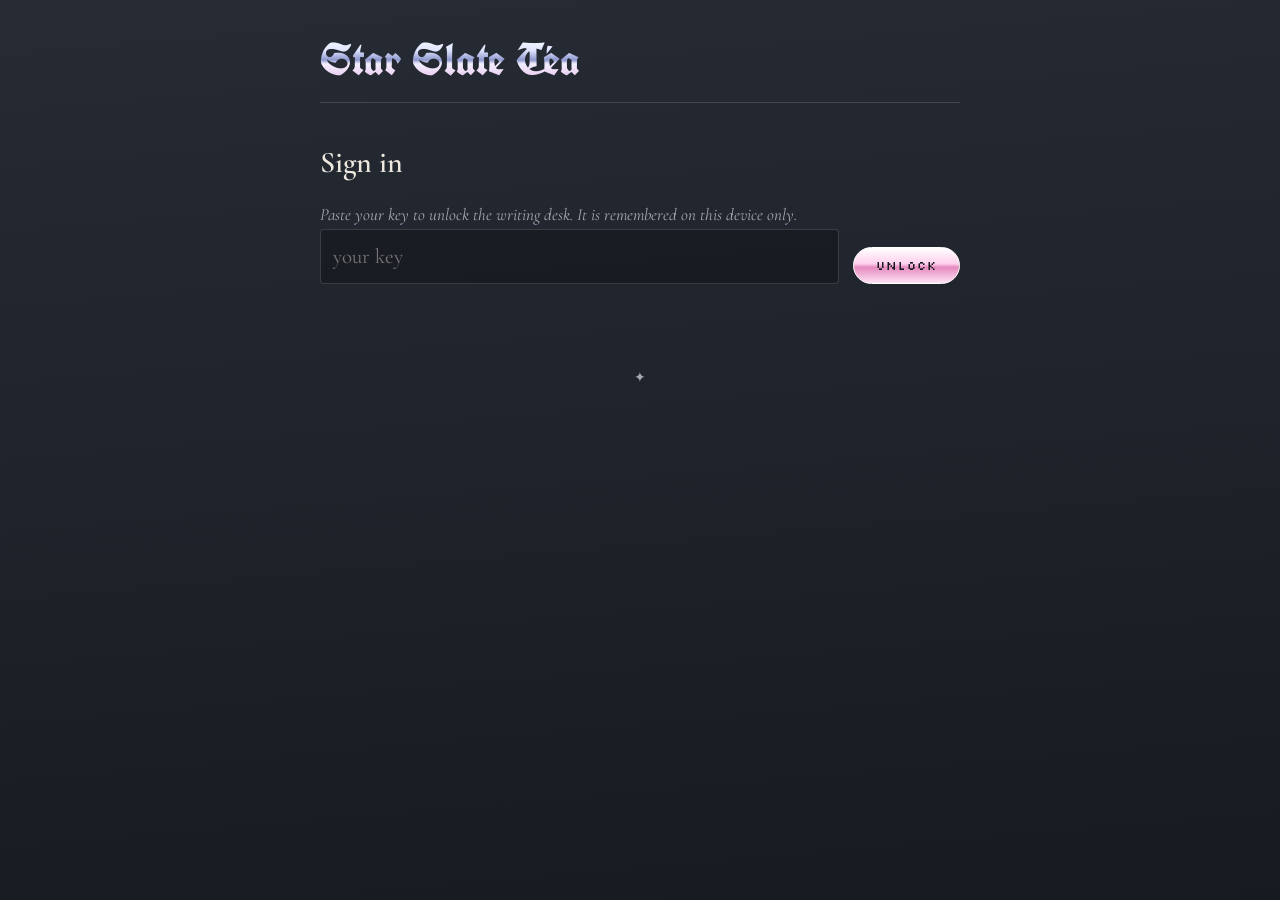
==== write.html @ 83bdcd6d "Bring back the cursor star trail Co-Authored-By: Claude Fable 5.2 <noreply@anthropic.com>" ====
<!DOCTYPE html>
<html lang="en">
<head>
<meta charset="utf-8">
<meta name="viewport" content="width=device-width, initial-scale=1">
<meta name="robots" content="noindex, nofollow">
<title>Writing desk · Star Slate Téa</title>
<link rel="preconnect" href="https://fonts.googleapis.com">
<link rel="preconnect" href="https://fonts.gstatic.com" crossorigin>
<link href="https://fonts.googleapis.com/css2?family=UnifrakturCook:wght@700&family=Cormorant+Garamond:ital,wght@0,400;0,600;1,400&family=Silkscreen&display=swap" rel="stylesheet">
<link rel="stylesheet" href="style.css?v=4">
</head>
<body>

<div class="page">
  <header class="site">
    <a class="title" href="./">Star Slate Téa</a>
    <nav class="tags"><button id="logout" hidden>sign out</button></nav>
  </header>

  <main>
    <!-- signed out -->
    <section class="desk" id="login" hidden>
      <h2>Sign in</h2>
      <p class="hint">Paste your key to unlock the writing desk. It is remembered on this device only.</p>
      <form id="login-form" class="row">
        <input type="password" id="key" aria-label="Key" placeholder="your key" autocomplete="off" required>
        <button class="btn" id="unlock">Unlock</button>
      </form>
      <p class="status" id="login-msg" role="status"></p>
    </section>

    <!-- signed in -->
    <section class="desk" id="editor" hidden>
      <form id="post-form">
        <h2 id="form-heading">New post</h2>

        <label for="title">Title</label>
        <input type="text" id="title" required maxlength="140">

        <div class="row">
          <div><label for="date">Date</label><input type="date" id="date" required></div>
          <div><label for="tag">Tag <i>(optional)</i></label><input type="text" id="tag" list="taglist" maxlength="30"><datalist id="taglist"></datalist></div>
        </div>

        <label for="body">Words</label>
        <textarea id="body" rows="12"></textarea>
        <p class="hint">Leave a blank line between paragraphs. Start a line with &gt; to make it a quote.</p>

        <label for="pics">Pictures <i>(optional)</i></label>
        <input type="file" id="pics" accept="image/*" multiple>
        <div class="thumbs" id="thumbs"></div>

        <div class="row actions">
          <button class="btn" id="publish">Publish</button>
          <button class="btn quiet" type="button" id="cancel" hidden>Cancel editing</button>
        </div>
        <p class="status" id="status" role="status"></p>
      </form>

      <h2>Your posts</h2>
      <ul class="mine" id="list"></ul>
    </section>
  </main>

  <footer class="site-foot">✦</footer>
</div>

<script>
(() => {
  /* Where the blog lives. Publishing saves straight into this GitHub repository. */
  const OWNER = "liamlf", REPO = "tea", BRANCH = "main";
  const API = `https://api.github.com/repos/${OWNER}/${REPO}`;
  const STORE = "ssk-key";
  const MAX_SIDE = 1600; // pictures are shrunk to this before upload

  const $ = (id) => document.getElementById(id);
  const esc = (s) => String(s ?? "").replace(/[&<>"]/g, (c) => ({ "&": "&amp;", "<": "&lt;", ">": "&gt;", '"': "&quot;" }[c]));

  let token = null;
  try { token = localStorage.getItem(STORE); } catch (_) {}
  let posts = [], postsSha, editing = null;
  let pics = []; // { path } for pictures already on the blog, { blob, url } for new ones
  let removed = []; // paths taken off a post being edited

  /* ---------- talking to GitHub ---------- */
  const gh = (path, opts = {}) =>
    fetch(API + path, {
      ...opts,
      cache: "no-store",
      headers: {
        Accept: "application/vnd.github+json",
        Authorization: "Bearer " + token,
        "X-GitHub-Api-Version": "2022-11-28",
        ...(opts.body ? { "Content-Type": "application/json" } : {})
      }
    });

  const toB64 = (str) => {
    const bytes = new TextEncoder().encode(str);
    let out = "";
    for (let i = 0; i < bytes.length; i += 0x8000) out += String.fromCharCode.apply(null, bytes.subarray(i, i + 0x8000));
    return btoa(out);
  };
  const fromB64 = (b64) => new TextDecoder().decode(Uint8Array.from(atob(b64.replace(/\s/g, "")), (c) => c.charCodeAt(0)));

  function explain(status) {
    if (status === 401) return "That key isn't recognised any more. Sign out and paste a fresh one.";
    if (status === 403 || status === 404) return "This key isn't allowed to change the blog.";
    if (status === 409 || status === 422) return "The blog changed somewhere else. Reload this page and try again.";
    return "Something went wrong (" + status + "). Nothing was lost; try again.";
  }

  async function loadPosts() {
    const r = await gh(`/contents/posts.json?ref=${BRANCH}`);
    if (r.status === 404) { posts = []; postsSha = undefined; return; }
    if (!r.ok) throw new Error(explain(r.status));
    const j = await r.json();
    posts = JSON.parse(fromB64(j.content) || "[]");
    postsSha = j.sha;
  }

  async function savePosts(message) {
    const r = await gh("/contents/posts.json", {
      method: "PUT",
      body: JSON.stringify({ message, content: toB64(JSON.stringify(posts, null, 2) + "\n"), sha: postsSha, branch: BRANCH })
    });
    if (!r.ok) throw new Error(explain(r.status));
    postsSha = (await r.json()).content.sha;
  }

  async function uploadPicture(blob, path) {
    const b64 = await new Promise((res, rej) => {
      const fr = new FileReader();
      fr.onload = () => res(String(fr.result).split(",")[1]);
      fr.onerror = rej;
      fr.readAsDataURL(blob);
    });
    const r = await gh("/contents/" + path, { method: "PUT", body: JSON.stringify({ message: "Add picture", content: b64, branch: BRANCH }) });
    if (!r.ok) throw new Error(explain(r.status));
  }

  async function deleteFile(path) { // best effort: a leftover picture is harmless
    try {
      const r = await gh(`/contents/${path}?ref=${BRANCH}`);
      if (!r.ok) return;
      const { sha } = await r.json();
      await gh("/contents/" + path, { method: "DELETE", body: JSON.stringify({ message: "Remove picture", sha, branch: BRANCH }) });
    } catch (_) {}
  }

  /* ---------- pictures ---------- */
  async function shrink(file) {
    const bmp = await createImageBitmap(file, { imageOrientation: "from-image" });
    const k = Math.min(1, MAX_SIDE / Math.max(bmp.width, bmp.height));
    const c = document.createElement("canvas");
    c.width = Math.round(bmp.width * k);
    c.height = Math.round(bmp.height * k);
    c.getContext("2d").drawImage(bmp, 0, 0, c.width, c.height);
    // re-encoding also drops hidden photo data such as where it was taken
    return new Promise((res) => c.toBlob(res, "image/jpeg", 0.85));
  }

  function drawThumbs() {
    $("thumbs").innerHTML = pics.map((p, i) =>
      `<figure><img src="${esc(p.url || p.path)}" alt=""><button type="button" data-i="${i}" aria-label="Remove picture">✕</button></figure>`).join("");
  }

  $("pics").addEventListener("change", async (e) => {
    for (const file of e.target.files) {
      try {
        const blob = await shrink(file);
        pics.push({ blob, url: URL.createObjectURL(blob) });
      } catch (_) {
        say("status", `Couldn't read "${file.name}". Try a JPG or PNG.`, true);
      }
    }
    e.target.value = "";
    drawThumbs();
  });

  $("thumbs").addEventListener("click", (e) => {
    const b = e.target.closest("button");
    if (!b) return;
    const [gone] = pics.splice(+b.dataset.i, 1);
    if (gone.path) removed.push(gone.path);
    drawThumbs();
  });

  /* ---------- the form ---------- */
  const say = (id, text, bad) => { $(id).textContent = text; $(id).classList.toggle("bad", !!bad); };
  const today = () => { const d = new Date(); return new Date(d - d.getTimezoneOffset() * 60000).toISOString().slice(0, 10); };

  function slug(title) {
    const base = title.toLowerCase().normalize("NFD").replace(/[̀-ͯ]/g, "").replace(/[^a-z0-9]+/g, "-").replace(/^-+|-+$/g, "") || "post";
    let id = base, n = 2;
    while (posts.some((p) => p.id === id)) id = base + "-" + n++;
    return id;
  }

  function resetForm() {
    editing = null; pics = []; removed = [];
    $("post-form").reset();
    $("date").value = today();
    $("form-heading").textContent = "New post";
    $("publish").textContent = "Publish";
    $("cancel").hidden = true;
    drawThumbs();
  }

  function drawList() {
    $("taglist").innerHTML = [...new Set(posts.map((p) => p.tag).filter(Boolean))].map((t) => `<option value="${esc(t)}">`).join("");
    $("list").innerHTML = posts.length
      ? posts.map((p) => `<li><span><b>${esc(p.title)}</b> <small>${esc(p.date)}</small></span>
          <span><button type="button" class="link" data-edit="${esc(p.id)}">edit</button> <button type="button" class="link" data-del="${esc(p.id)}">delete</button></span></li>`).join("")
      : `<li class="hint">Nothing published yet.</li>`;
  }

  $("list").addEventListener("click", async (e) => {
    const b = e.target.closest("button");
    if (!b) return;
    const p = posts.find((x) => x.id === (b.dataset.edit || b.dataset.del));
    if (!p) return;

    if (b.dataset.edit) {
      resetForm();
      editing = p.id;
      $("title").value = p.title; $("date").value = p.date; $("tag").value = p.tag || ""; $("body").value = p.body || "";
      pics = (p.images || []).map((path) => ({ path }));
      $("form-heading").textContent = "Editing a post";
      $("publish").textContent = "Save changes";
      $("cancel").hidden = false;
      drawThumbs();
      say("status", "");
      scrollTo(0, 0);
      return;
    }

    if (!confirm(`Delete "${p.title}"? This can't be undone here.`)) return;
    b.disabled = true;
    try {
      posts = posts.filter((x) => x.id !== p.id);
      await savePosts("Delete post: " + p.title);
      for (const path of p.images || []) await deleteFile(path);
      if (editing === p.id) resetForm();
      say("status", "Deleted. It disappears from the blog in about a minute.");
    } catch (err) {
      await loadPosts().catch(() => {});
      say("status", err.message, true);
    }
    drawList();
  });

  $("cancel").addEventListener("click", () => { resetForm(); say("status", ""); });

  $("post-form").addEventListener("submit", async (e) => {
    e.preventDefault();
    const btn = $("publish");
    btn.disabled = true;
    try {
      const images = [];
      const fresh = pics.filter((p) => p.blob).length;
      let n = 0;
      for (const p of pics) {
        if (p.path) { images.push(p.path); continue; }
        say("status", `Uploading picture ${++n} of ${fresh}…`);
        const path = `photos/${Date.now()}-${n}.jpg`;
        await uploadPicture(p.blob, path);
        p.path = path; delete p.blob;
        images.push(path);
      }

      say("status", "Publishing…");
      const title = $("title").value.trim();
      const post = { id: editing || slug(title), title, date: $("date").value, tag: $("tag").value.trim().toLowerCase(), images, body: $("body").value.trim() };
      if (!post.tag) delete post.tag;
      if (!images.length) delete post.images;

      const at = posts.findIndex((p) => p.id === editing);
      if (at >= 0) posts[at] = post; else posts.unshift(post);
      posts = posts.map((p, i) => [p, i]).sort((a, b) => String(b[0].date).localeCompare(String(a[0].date)) || a[1] - b[1]).map((x) => x[0]);

      await savePosts((editing ? "Edit post: " : "New post: ") + title);
      for (const path of removed) await deleteFile(path);

      const was = editing;
      resetForm();
      drawList();
      $("status").innerHTML = `${was ? "Saved" : "Published"}. It shows up on <a href="./#${esc(post.id)}">the blog</a> in about a minute.`;
      $("status").classList.remove("bad");
    } catch (err) {
      say("status", err.message || "Couldn't reach GitHub. Check your connection and try again.", true);
    }
    btn.disabled = false;
  });

  /* ---------- signing in and out ---------- */
  async function open() {
    $("login").hidden = true; $("editor").hidden = false; $("logout").hidden = false;
    resetForm();
    try { await loadPosts(); } catch (err) { say("status", err.message, true); }
    drawList();
  }
  function close() {
    token = null;
    try { localStorage.removeItem(STORE); } catch (_) {}
    $("editor").hidden = true; $("logout").hidden = true; $("login").hidden = false;
    $("key").value = "";
  }

  $("login-form").addEventListener("submit", async (e) => {
    e.preventDefault();
    token = $("key").value.trim();
    $("unlock").disabled = true;
    say("login-msg", "Checking…");
    try {
      const r = await gh("");
      if (!r.ok) throw new Error(r.status === 401 ? "That key isn't right." : explain(r.status));
      try { localStorage.setItem(STORE, token); } catch (_) {}
      say("login-msg", "");
      open();
    } catch (err) {
      token = null;
      say("login-msg", err.message || "Couldn't reach GitHub.", true);
    }
    $("unlock").disabled = false;
  });

  $("logout").addEventListener("click", close);

  token ? open() : ($("login").hidden = false);
})();
</script>
</body>
</html>
---- style.css ----
/* Téa — slate, chalk, a few stars */

:root {
  --slate-deep: #171a20;
  --slate: #262b34;
  --chalk: #ece8de;
  --chalk-dim: #a4a9b6;
  --line: rgba(236, 232, 222, .16);
  --pink: #ff9fd6;
  --peri: #aab6ff;

  --f-black: "UnifrakturCook", "Old English Text MT", fantasy;
  --f-serif: "Cormorant Garamond", Georgia, serif;
  --f-pixel: "Silkscreen", "Courier New", monospace;
}

* { box-sizing: border-box; }

body {
  margin: 0;
  min-height: 100vh;
  color: var(--chalk);
  font-family: var(--f-serif);
  font-size: 21px;
  line-height: 1.6;
  background: linear-gradient(175deg, var(--slate) 0%, var(--slate-deep) 100%) fixed;
}

#sky { position: fixed; inset: 0; width: 100%; height: 100%; pointer-events: none; }

.page { position: relative; max-width: 680px; margin: 0 auto; padding: 0 20px; }

a { color: var(--pink); text-decoration-thickness: 1px; text-underline-offset: 3px; }
a:hover { color: #fff; }
:focus-visible { outline: 2px dashed var(--pink); outline-offset: 3px; }

/* ---------- header ---------- */
.site {
  display: flex;
  align-items: baseline;
  justify-content: space-between;
  flex-wrap: wrap;
  gap: 8px 24px;
  padding: 36px 0 18px;
  border-bottom: 1px solid var(--line);
}
.title {
  font-family: var(--f-black);
  font-size: 44px;
  line-height: 1.1;
  text-decoration: none;
  background: linear-gradient(180deg, #fff 0%, #dfe4ff 30%, #8d97cc 50%, #f3efff 58%, #e3b9e6 100%);
  -webkit-background-clip: text;
  background-clip: text;
  color: transparent;
}

.tags { display: flex; flex-wrap: wrap; gap: 4px 16px; }
.tags button, .meta, .back, .pager a {
  font-family: var(--f-pixel);
  font-size: 11px;
  letter-spacing: .08em;
  text-transform: lowercase;
}
.tags button {
  padding: 4px 0;
  border: 0;
  background: none;
  color: var(--chalk-dim);
  cursor: pointer;
}
.tags button:hover { color: #fff; }
.tags button[aria-pressed="true"] { color: var(--pink); }

/* ---------- posts ---------- */
.post { padding: 40px 0; border-bottom: 1px solid var(--line); }
.post:last-of-type { border-bottom: 0; }

.meta { margin: 0 0 6px; color: var(--peri); }
.meta span + span::before { content: " ✦ "; color: var(--chalk-dim); }

.post h2 {
  margin: 0 0 16px;
  font-weight: 600;
  font-size: 36px;
  line-height: 1.15;
  text-wrap: balance;
}
.post h2 a { color: inherit; text-decoration: none; }
.post h2 a:hover { color: var(--pink); }

.body p { margin: 0 0 1em; text-wrap: pretty; white-space: pre-line; }
.body > :last-child { margin-bottom: 0; }
.body blockquote {
  margin: 1.2em 0;
  padding-left: 18px;
  border-left: 2px solid var(--pink);
  font-style: italic;
  white-space: pre-line;
}
.body img, .post > img { display: block; max-width: 100%; height: auto; margin: 0 0 1em; border-radius: 4px; }

/* the one piece of manuscript left: a drop cap on the full post */
.single .body > p:first-of-type::first-letter {
  float: left;
  padding: 6px 10px 0 0;
  font-family: var(--f-black);
  font-size: 3.6em;
  line-height: .8;
  color: var(--pink);
}

.more { display: inline-block; margin-top: 12px; font-style: italic; }

.back { display: inline-block; margin-top: 28px; color: var(--chalk-dim); text-decoration: none; }
.back:hover { color: #fff; }

.pager { display: flex; justify-content: space-between; gap: 16px; padding: 22px 0 0; }
.pager a { color: var(--chalk-dim); text-decoration: none; }
.pager a:hover { color: #fff; }

.empty { padding: 60px 0; text-align: center; font-style: italic; color: var(--chalk-dim); }

.site-foot { padding: 30px 0 50px; text-align: center; color: var(--chalk-dim); font-size: 14px; }
.site-foot a { color: inherit; text-decoration: none; cursor: default; }

.glint {
  position: fixed;
  z-index: 20;
  pointer-events: none;
  font-size: 14px;
  line-height: 1;
  color: #fff;
  text-shadow: 0 0 8px var(--pink);
  animation: glint .8s ease-out forwards;
}
@keyframes glint { to { opacity: 0; transform: translate(var(--dx), 26px) scale(.2) rotate(140deg); } }

.write-link { font-family: var(--f-pixel); font-size: 11px; letter-spacing: .08em; padding: 4px 0; text-decoration: none; }

/* ---------- writing desk (write.html) ---------- */
.desk { padding: 36px 0 10px; }
.desk h2 { margin: 0 0 14px; font-weight: 600; font-size: 30px; }
.desk form + h2 { margin-top: 50px; padding-top: 30px; border-top: 1px solid var(--line); }
.desk label { display: block; margin: 18px 0 6px; font-family: var(--f-pixel); font-size: 11px; letter-spacing: .08em; text-transform: lowercase; color: var(--peri); }
.desk label i { font-style: normal; color: var(--chalk-dim); }
.desk input[type="text"], .desk input[type="password"], .desk input[type="date"], .desk textarea {
  width: 100%;
  padding: 10px 12px;
  color: var(--chalk);
  font: inherit;
  background: rgba(0, 0, 0, .25);
  border: 1px solid var(--line);
  border-radius: 4px;
  color-scheme: dark;
}
.desk textarea { display: block; resize: vertical; line-height: 1.5; }
.desk input:focus, .desk textarea:focus { outline: none; border-color: var(--pink); }
.desk input[type="file"] { font-family: var(--f-serif); font-size: 17px; color: var(--chalk-dim); max-width: 100%; }
.row { display: flex; gap: 14px; align-items: flex-end; }
.row > div, .row > input { flex: 1; min-width: 0; }
.actions { margin-top: 26px; align-items: center; }
.hint { margin: 6px 0 0; font-size: 17px; font-style: italic; color: var(--chalk-dim); }
.btn {
  padding: 10px 22px;
  font-family: var(--f-pixel);
  font-size: 12px;
  letter-spacing: .08em;
  text-transform: lowercase;
  color: var(--slate-deep);
  background: linear-gradient(180deg, #fff 0%, #ffd0ec 45%, #e58abf 55%, #ffe3f4 100%);
  border: 1px solid #fff;
  border-radius: 999px;
  cursor: pointer;
}
.btn:disabled { opacity: .5; cursor: progress; }
.btn.quiet { background: none; color: var(--chalk-dim); border-color: var(--line); }
.status { min-height: 1.6em; margin: 14px 0 0; font-size: 18px; font-style: italic; }
.status.bad { color: #ff9a9a; }
.thumbs { display: flex; flex-wrap: wrap; gap: 10px; margin-top: 12px; }
.thumbs figure { position: relative; margin: 0; }
.thumbs img { display: block; width: 110px; height: 110px; object-fit: cover; border-radius: 4px; border: 1px solid var(--line); }
.thumbs button {
  position: absolute; top: -8px; right: -8px;
  width: 24px; height: 24px; padding: 0;
  font-size: 11px; line-height: 1;
  color: var(--slate-deep); background: #fff; border: 0; border-radius: 50%; cursor: pointer;
}
.mine { margin: 0; padding: 0; list-style: none; }
.mine li { display: flex; justify-content: space-between; gap: 16px; padding: 10px 0; border-bottom: 1px solid var(--line); }
.mine small { margin-left: 8px; font-family: var(--f-pixel); font-size: 10px; color: var(--chalk-dim); }
.link { padding: 0 0 0 10px; font: inherit; font-style: italic; color: var(--pink); background: none; border: 0; cursor: pointer; }
.link:hover { color: #fff; }

@media (max-width: 560px) {
  body { font-size: 19px; }
  .title { font-size: 36px; }
  .post { padding: 30px 0; }
  .post h2 { font-size: 29px; }
}
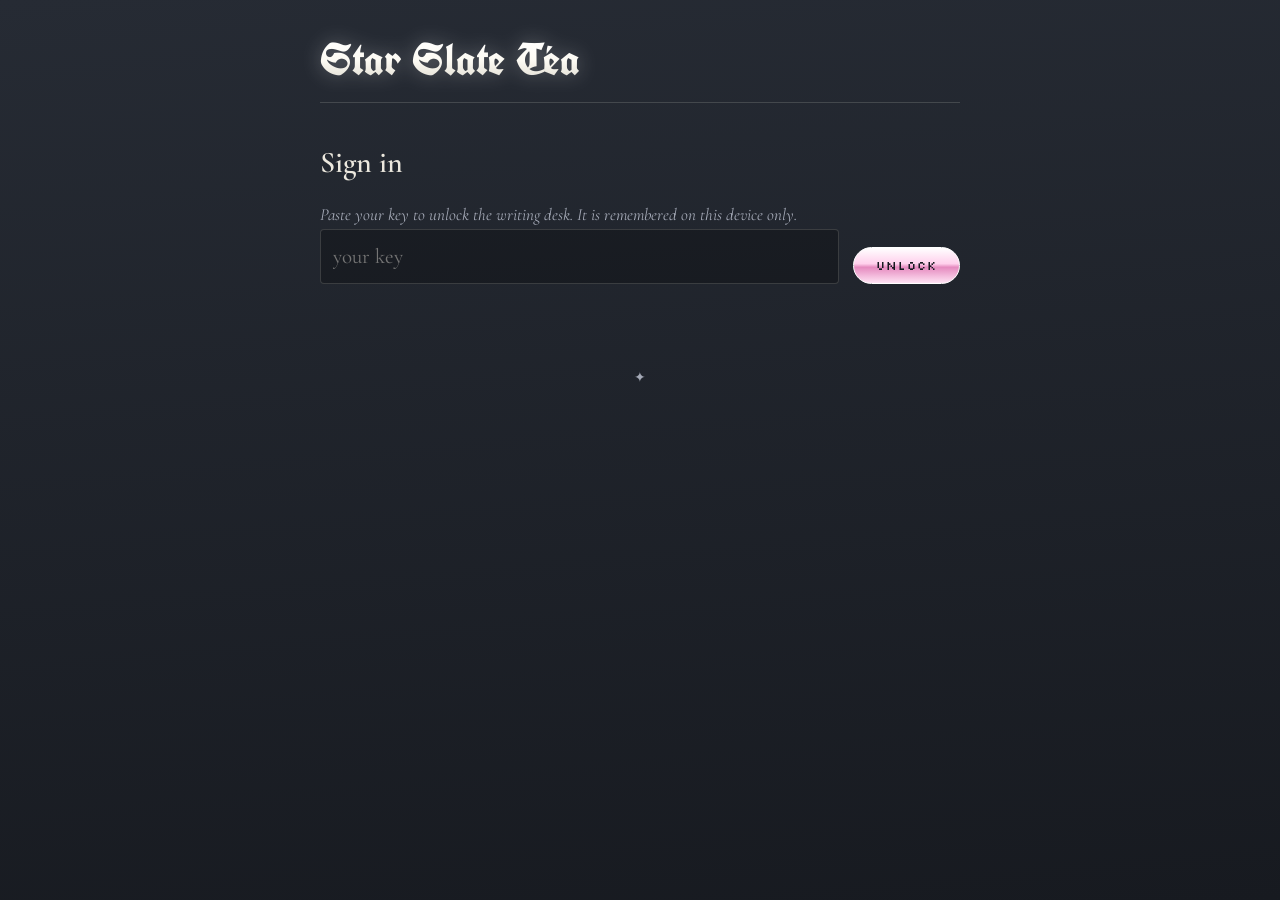
==== commit f90e4a0e: "Make the title moon-white Co-Authored-By: Claude Fable 5.2 <noreply@anthropic.com>" ====
--- a/write.html
+++ b/write.html
@@ -8,7 +8,7 @@
 <link rel="preconnect" href="https://fonts.googleapis.com">
 <link rel="preconnect" href="https://fonts.gstatic.com" crossorigin>
 <link href="https://fonts.googleapis.com/css2?family=UnifrakturCook:wght@700&family=Cormorant+Garamond:ital,wght@0,400;0,600;1,400&family=Silkscreen&display=swap" rel="stylesheet">
-<link rel="stylesheet" href="style.css?v=4">
+<link rel="stylesheet" href="style.css?v=6">
 </head>
 <body>
 
@@ -51,6 +51,14 @@
         <input type="file" id="pics" accept="image/*" multiple>
         <div class="thumbs" id="thumbs"></div>
 
+        <label for="song">Songs <i>(optional)</i></label>
+        <div class="row">
+          <input type="text" id="song" placeholder="paste a Spotify link" autocomplete="off">
+          <button class="btn quiet" type="button" id="add-song">Add</button>
+        </div>
+        <p class="hint">In Spotify: Share → Copy Song Link. Albums and playlists work too.</p>
+        <div class="songs" id="songs"></div>
+
         <div class="row actions">
           <button class="btn" id="publish">Publish</button>
           <button class="btn quiet" type="button" id="cancel" hidden>Cancel editing</button>
@@ -82,6 +90,7 @@
   let posts = [], postsSha, editing = null;
   let pics = []; // { path } for pictures already on the blog, { blob, url } for new ones
   let removed = []; // paths taken off a post being edited
+  let songs = []; // e.g. "track/abc123"
 
   /* ---------- talking to GitHub ---------- */
   const gh = (path, opts = {}) =>
@@ -187,6 +196,38 @@
     drawThumbs();
   });
 
+  /* ---------- songs ---------- */
+  // a Spotify link or URI becomes "track/abc123" (also album, playlist, episode, show)
+  function parseSong(text) {
+    const m = String(text).match(/open\.spotify\.com\/(?:intl-[a-z-]+\/)?(track|album|playlist|episode|show)\/([A-Za-z0-9]+)/i)
+      || String(text).match(/spotify:(track|album|playlist|episode|show):([A-Za-z0-9]+)/i);
+    return m ? m[1].toLowerCase() + "/" + m[2] : null;
+  }
+
+  function drawSongs() {
+    $("songs").innerHTML = songs.map((s, i) =>
+      `<figure><iframe src="https://open.spotify.com/embed/${esc(s)}" height="80" loading="lazy" title="Spotify player" allow="encrypted-media"></iframe><button type="button" data-i="${i}" aria-label="Remove song">✕</button></figure>`).join("");
+  }
+
+  function addSong() {
+    const s = parseSong($("song").value);
+    if (!s) return say("status", "That doesn't look like a Spotify link. Use Share → Copy Song Link in Spotify.", true);
+    if (!songs.includes(s)) songs.push(s);
+    $("song").value = "";
+    say("status", "");
+    drawSongs();
+  }
+
+  $("add-song").addEventListener("click", addSong);
+  $("song").addEventListener("keydown", (e) => { if (e.key === "Enter") { e.preventDefault(); addSong(); } });
+  $("song").addEventListener("paste", () => setTimeout(() => parseSong($("song").value) && addSong()));
+  $("songs").addEventListener("click", (e) => {
+    const b = e.target.closest("button");
+    if (!b) return;
+    songs.splice(+b.dataset.i, 1);
+    drawSongs();
+  });
+
   /* ---------- the form ---------- */
   const say = (id, text, bad) => { $(id).textContent = text; $(id).classList.toggle("bad", !!bad); };
   const today = () => { const d = new Date(); return new Date(d - d.getTimezoneOffset() * 60000).toISOString().slice(0, 10); };
@@ -199,7 +240,8 @@
   }
 
   function resetForm() {
-    editing = null; pics = []; removed = [];
+    editing = null; pics = []; removed = []; songs = [];
+    drawSongs();
     $("post-form").reset();
     $("date").value = today();
     $("form-heading").textContent = "New post";
@@ -227,6 +269,8 @@
       editing = p.id;
       $("title").value = p.title; $("date").value = p.date; $("tag").value = p.tag || ""; $("body").value = p.body || "";
       pics = (p.images || []).map((path) => ({ path }));
+      songs = (p.songs || []).slice();
+      drawSongs();
       $("form-heading").textContent = "Editing a post";
       $("publish").textContent = "Save changes";
       $("cancel").hidden = false;
@@ -272,8 +316,9 @@
 
       say("status", "Publishing…");
       const title = $("title").value.trim();
-      const post = { id: editing || slug(title), title, date: $("date").value, tag: $("tag").value.trim().toLowerCase(), images, body: $("body").value.trim() };
+      const post = { id: editing || slug(title), title, date: $("date").value, tag: $("tag").value.trim().toLowerCase(), images, songs: songs.slice(), body: $("body").value.trim() };
       if (!post.tag) delete post.tag;
+      if (!post.songs.length) delete post.songs;
       if (!images.length) delete post.images;
 
       const at = posts.findIndex((p) => p.id === editing);
--- a/style.css
+++ b/style.css
@@ -49,10 +49,11 @@
   font-size: 44px;
   line-height: 1.1;
   text-decoration: none;
-  background: linear-gradient(180deg, #fff 0%, #dfe4ff 30%, #8d97cc 50%, #f3efff 58%, #e3b9e6 100%);
+  background: linear-gradient(180deg, #ffffff 0%, #fdfbf4 50%, #ebe8df 78%, #cdd0da 100%);
   -webkit-background-clip: text;
   background-clip: text;
   color: transparent;
+  filter: drop-shadow(0 0 10px rgba(255, 255, 255, .3));
 }
 
 .tags { display: flex; flex-wrap: wrap; gap: 4px 16px; }
@@ -123,6 +124,16 @@
 
 .site-foot { padding: 30px 0 50px; text-align: center; color: var(--chalk-dim); font-size: 14px; }
 .site-foot a { color: inherit; text-decoration: none; cursor: default; }
+
+.song { display: block; width: 100%; margin: 18px 0 0; border: 0; border-radius: 12px; color-scheme: normal; }
+.songs figure { position: relative; margin: 12px 0 0; }
+.songs iframe { display: block; width: 100%; border: 0; border-radius: 12px; color-scheme: normal; }
+.songs button {
+  position: absolute; top: -8px; right: -8px;
+  width: 24px; height: 24px; padding: 0;
+  font-size: 11px; line-height: 1;
+  color: var(--slate-deep); background: #fff; border: 0; border-radius: 50%; cursor: pointer;
+}
 
 .glint {
   position: fixed;
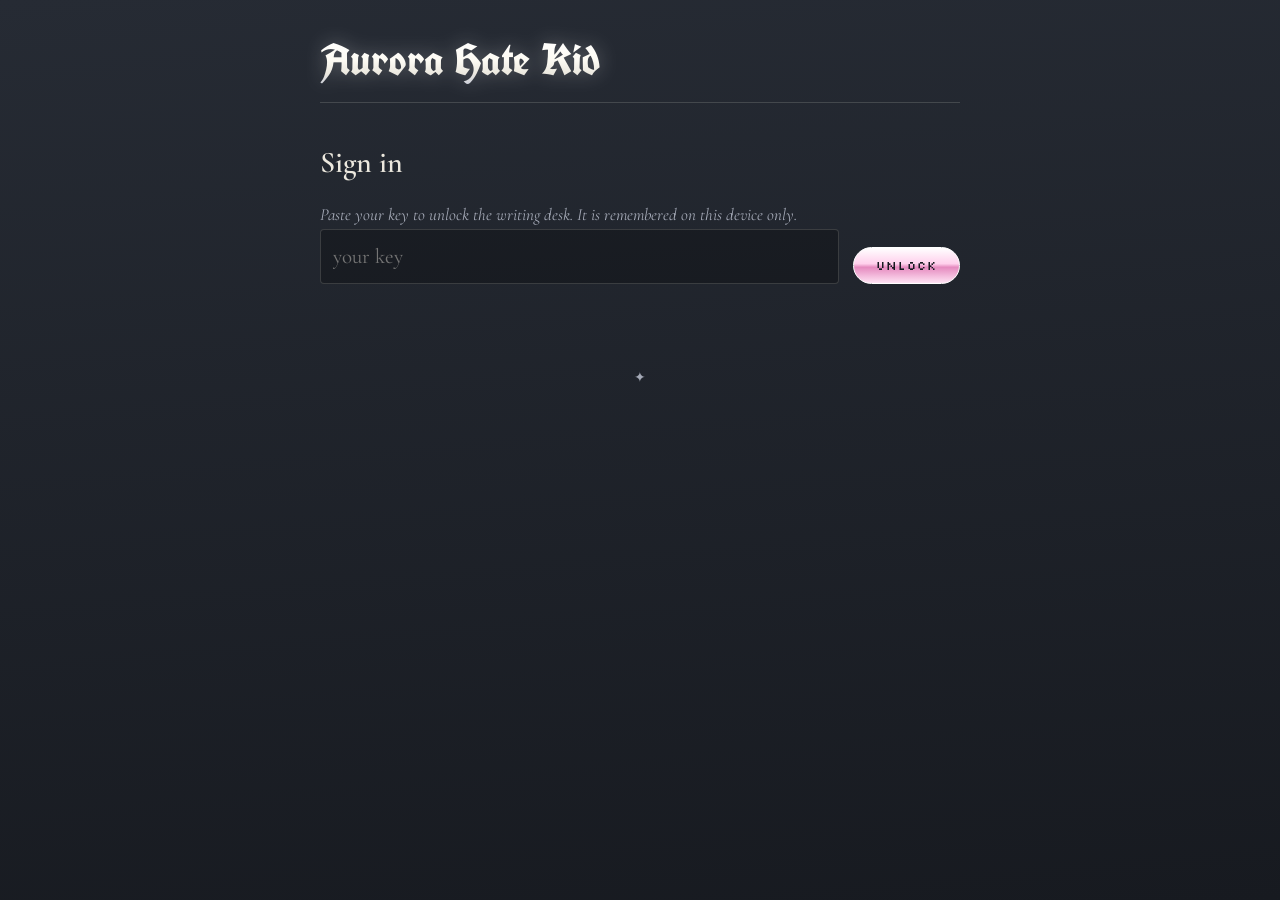
==== commit e961be1e: "Rename blog to Aurora Hate Kid Co-Authored-By: Claude Opus 5.5 <noreply@anthropic.com>" ====
--- a/write.html
+++ b/write.html
@@ -4,17 +4,17 @@
 <meta charset="utf-8">
 <meta name="viewport" content="width=device-width, initial-scale=1">
 <meta name="robots" content="noindex, nofollow">
-<title>Writing desk · Star Slate Téa</title>
+<title>Writing desk · Aurora Hate Kid</title>
 <link rel="preconnect" href="https://fonts.googleapis.com">
 <link rel="preconnect" href="https://fonts.gstatic.com" crossorigin>
 <link href="https://fonts.googleapis.com/css2?family=UnifrakturCook:wght@700&family=Cormorant+Garamond:ital,wght@0,400;0,600;1,400&family=Silkscreen&display=swap" rel="stylesheet">
-<link rel="stylesheet" href="style.css?v=6">
+<link rel="stylesheet" href="style.css?v=7">
 </head>
 <body>
 
 <div class="page">
   <header class="site">
-    <a class="title" href="./">Star Slate Téa</a>
+    <a class="title" href="./">Aurora Hate Kid</a>
     <nav class="tags"><button id="logout" hidden>sign out</button></nav>
   </header>
 
--- a/style.css
+++ b/style.css
@@ -54,6 +54,14 @@
   background-clip: text;
   color: transparent;
   filter: drop-shadow(0 0 10px rgba(255, 255, 255, .3));
+}
+
+.subline {
+  margin: 4px 0 0;
+  font-style: italic;
+  font-size: 16px;
+  line-height: 1.3;
+  color: var(--chalk-dim);
 }
 
 .tags { display: flex; flex-wrap: wrap; gap: 4px 16px; }
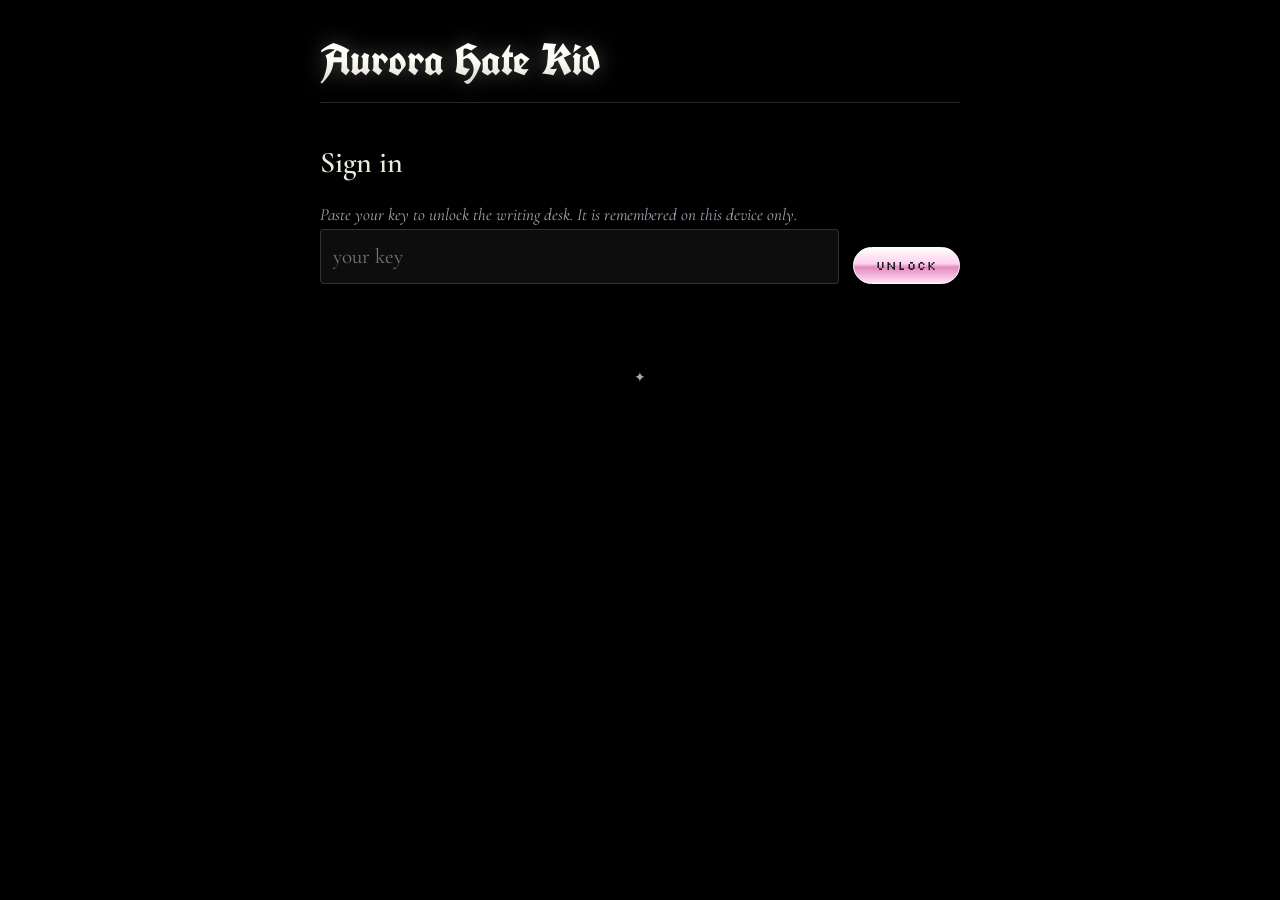
==== commit 1616bece: "Remove forest, black background Co-Authored-By: Claude Opus 5.5 <noreply@anthropic.com>" ====
--- a/write.html
+++ b/write.html
@@ -8,7 +8,7 @@
 <link rel="preconnect" href="https://fonts.googleapis.com">
 <link rel="preconnect" href="https://fonts.gstatic.com" crossorigin>
 <link href="https://fonts.googleapis.com/css2?family=UnifrakturCook:wght@700&family=Cormorant+Garamond:ital,wght@0,400;0,600;1,400&family=Silkscreen&display=swap" rel="stylesheet">
-<link rel="stylesheet" href="style.css?v=7">
+<link rel="stylesheet" href="style.css?v=9">
 </head>
 <body>
 
--- a/style.css
+++ b/style.css
@@ -23,7 +23,7 @@
   font-family: var(--f-serif);
   font-size: 21px;
   line-height: 1.6;
-  background: linear-gradient(175deg, var(--slate) 0%, var(--slate-deep) 100%) fixed;
+  background: #000;
 }
 
 #sky { position: fixed; inset: 0; width: 100%; height: 100%; pointer-events: none; }
@@ -58,7 +58,6 @@
 
 .subline {
   margin: 4px 0 0;
-  font-style: italic;
   font-size: 16px;
   line-height: 1.3;
   color: var(--chalk-dim);
@@ -168,7 +167,7 @@
   padding: 10px 12px;
   color: var(--chalk);
   font: inherit;
-  background: rgba(0, 0, 0, .25);
+  background: rgba(255, 255, 255, .05);
   border: 1px solid var(--line);
   border-radius: 4px;
   color-scheme: dark;
